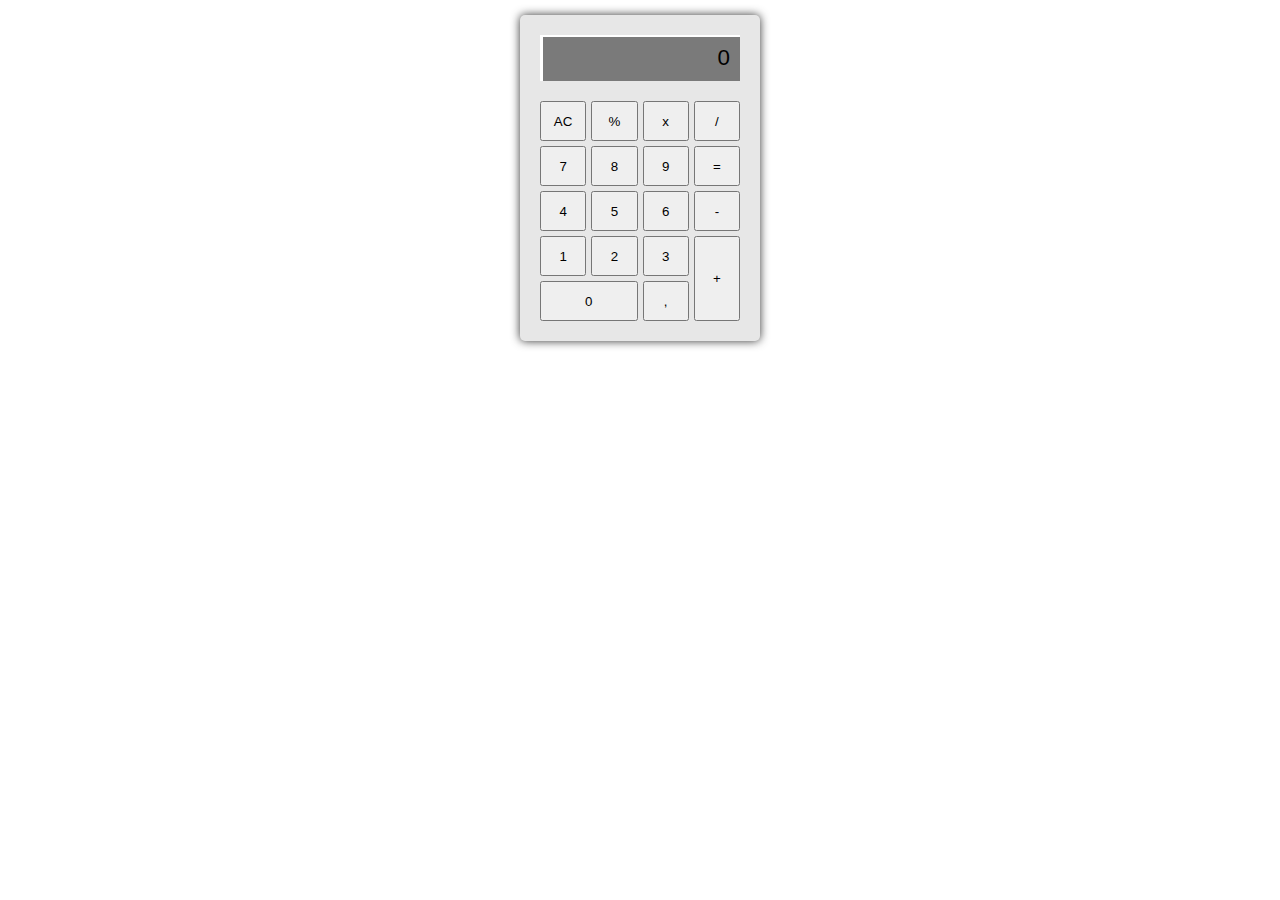
==== calculadora/index.html @ 2f66a9c5 "adicionado calculadora" ====
<!DOCTYPE html>
<html>
  <head>
    <title>calculadora</title>

    <style>
      body {
        font-family: sans-serif;
      }
      #calculadora {
        width: 200px;
        background-color: #e7e7e7;
        padding: 20px;
        border-radius: 5px;
        box-shadow: 0 0 10px rgba(0, 0, 0, 0.8);
        margin: 15px auto;
        display: grid;
        grid-template-columns: repeat(4, 1fr);
        grid-gap: 5px;
        grid-template-rows: auto repeat(5, 40px);
      }
      button {
        padding: 0.25em;
      }
      #display {
        padding: 10px;
        font-size: 1.4em;
        text-align: right;
        background-color: #7a7a7a;
        box-shadow: inset 3px 2px 0 white;
        margin-bottom: 15px;
        grid-column: 1 / -1;
      }
      .mais {
        grid-row: 5 / 7;
        grid-column: 4 / 5;
      }
      .zero {
        grid-column: 1 / 3;
      }
    </style>
  </head>
  <body>
    <div id="calculadora">
      <div id="display">0</div>
      <button onclick="limpar()">AC</button>
      <button onclick="obterPorcento()">%</button>
      <button onclick="iniciarCalculo('*')">x</button>
      <button onclick="iniciarCalculo('/')">/</button>
      <button onclick="incluirDigito('7')">7</button>
      <button onclick="incluirDigito('8')">8</button>
      <button onclick="incluirDigito('9')">9</button>
      <button onclick="finalizarCalculo()">=</button>
      <button onclick="incluirDigito('4')">4</button>
      <button onclick="incluirDigito('5')">5</button>
      <button onclick="incluirDigito('6')">6</button>
      <button onclick="iniciarCalculo('-')">-</button>
      <button onclick="incluirDigito('1')">1</button>
      <button onclick="incluirDigito('2')">2</button>
      <button onclick="incluirDigito('3')">3</button>
      <button onclick="iniciarCalculo('+')" class="mais">+</button>
      <button class="zero" onclick="incluirDigito('0')">0</button>
      <button onclick="incluirPonto()">,</button>
    </div>

    <script src="script.js"></script>

  </body>
</html>
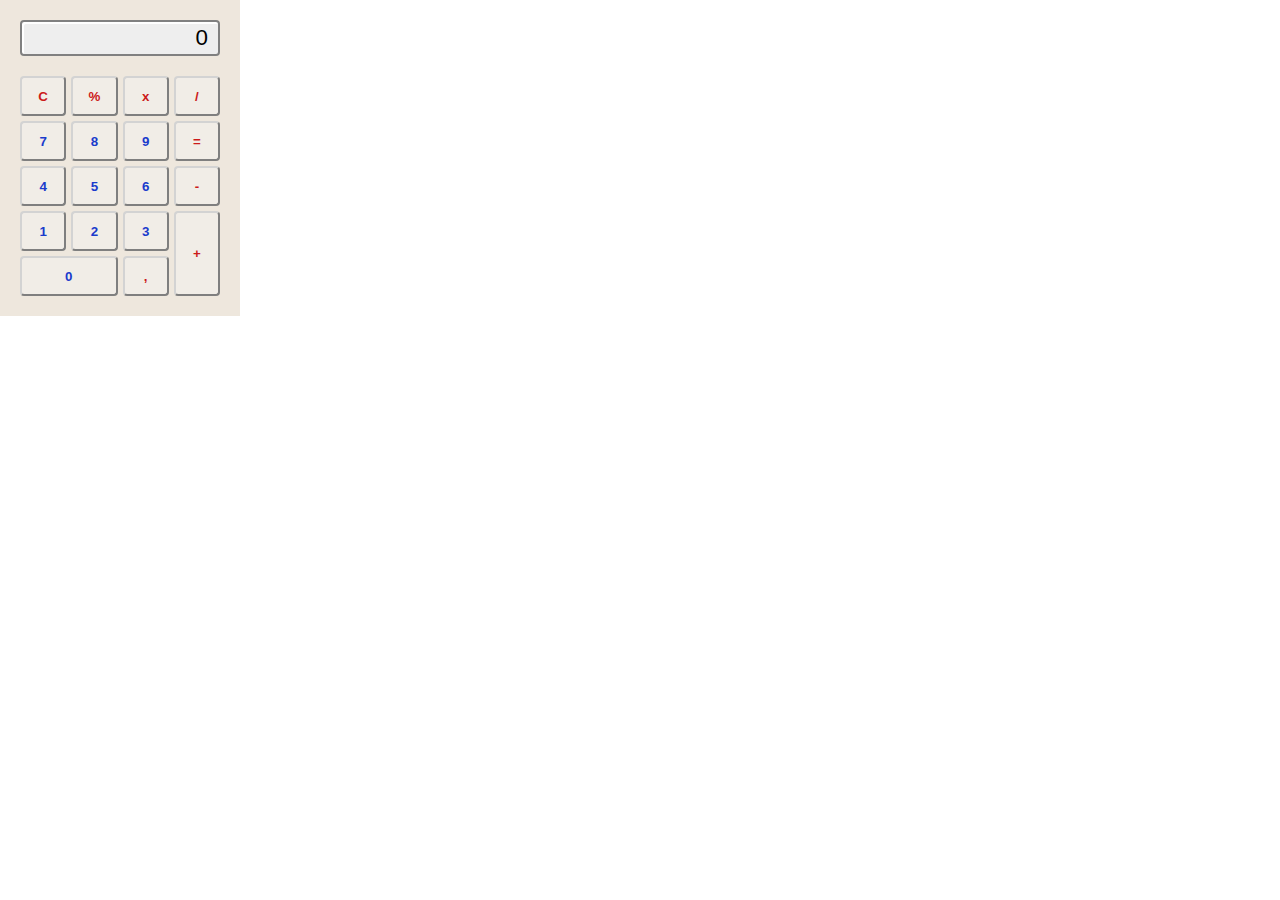
==== commit 8392f512: "adicionado estilo a calculadora" ====
--- a/calculadora/index.html
+++ b/calculadora/index.html
@@ -1,49 +1,13 @@
 <!DOCTYPE html>
 <html>
   <head>
-    <title>calculadora</title>
-
-    <style>
-      body {
-        font-family: sans-serif;
-      }
-      #calculadora {
-        width: 200px;
-        background-color: #e7e7e7;
-        padding: 20px;
-        border-radius: 5px;
-        box-shadow: 0 0 10px rgba(0, 0, 0, 0.8);
-        margin: 15px auto;
-        display: grid;
-        grid-template-columns: repeat(4, 1fr);
-        grid-gap: 5px;
-        grid-template-rows: auto repeat(5, 40px);
-      }
-      button {
-        padding: 0.25em;
-      }
-      #display {
-        padding: 10px;
-        font-size: 1.4em;
-        text-align: right;
-        background-color: #7a7a7a;
-        box-shadow: inset 3px 2px 0 white;
-        margin-bottom: 15px;
-        grid-column: 1 / -1;
-      }
-      .mais {
-        grid-row: 5 / 7;
-        grid-column: 4 / 5;
-      }
-      .zero {
-        grid-column: 1 / 3;
-      }
-    </style>
+    <title>Calculadora</title>
+    <link rel="stylesheet" href="style.css">
   </head>
   <body>
     <div id="calculadora">
       <div id="display">0</div>
-      <button onclick="limpar()">AC</button>
+      <button onclick="limpar()">C</button>
       <button onclick="obterPorcento()">%</button>
       <button onclick="iniciarCalculo('*')">x</button>
       <button onclick="iniciarCalculo('/')">/</button>
--- a/calculadora/style.css
+++ b/calculadora/style.css
@@ -0,0 +1,49 @@
+body {
+  font-family: sans-serif;
+  margin: 0;
+}
+#calculadora {
+  width: 200px;
+  background-color: #eee7dd;
+  padding: 20px;
+  /* border-radius: 5px; */
+  /* box-shadow: 0 2px 8px #00000077; */
+  /* margin: 15px auto; */
+  display: grid;
+  grid-template-columns: repeat(4, 1fr);
+  grid-gap: 5px;
+  grid-template-rows: auto repeat(5, 40px);
+}
+button {
+  padding: 0.25em;
+  color: #cc1a1a;
+  border-radius: 4px;
+  background-color: #f1ede7;
+  border-color: rgb(211, 211, 211);
+  font-weight: bold;
+  font-family: sans-serif;
+}
+button:hover{
+    background-color: #d8d8d869;
+}
+button[onclick^="incluirDigito"]{
+    color: #1a3bcc;
+}
+#display {
+  padding: 3px 10px;
+  font-size: 1.4em;
+  text-align: right;
+  background-color: #eeeeee;
+  border: 2px solid gray;
+  border-radius: 4px;
+  box-shadow: inset 2px 2px 0 white;
+  margin-bottom: 15px;
+  grid-column: 1 / -1;
+}
+.mais {
+  grid-row: 5 / 7;
+  grid-column: 4 / 5;
+}
+.zero {
+  grid-column: 1 / 3;
+}
